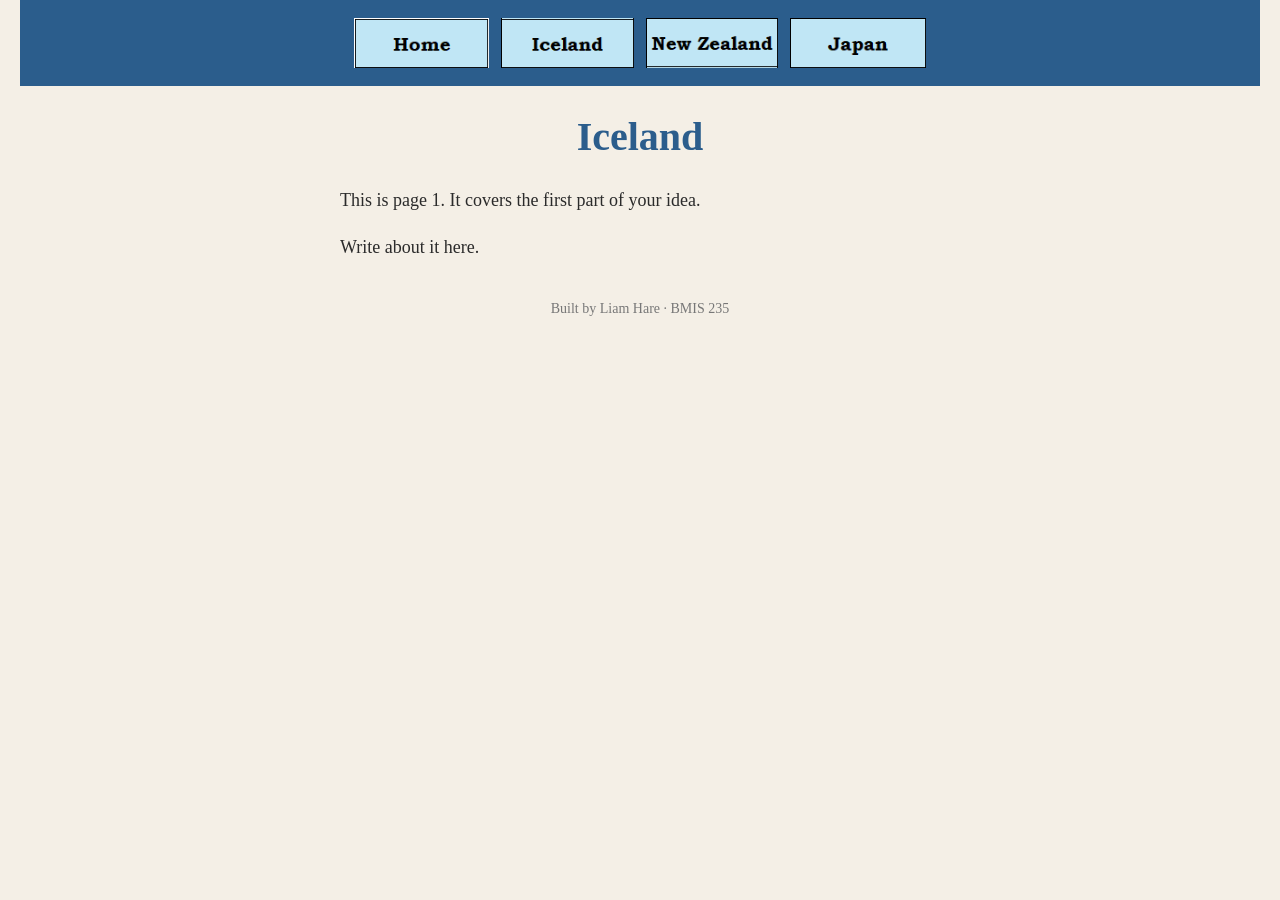
==== Iceland.html @ c1965251 "Update navigation links and footer in Iceland.html" ====
<!DOCTYPE html>
<!--
  Author: Liam Hare
  GU username: Liam Hare
  Course: BMIS 235 - HTML-3
-->
<html lang="en">
<head>
<meta charset="utf-8">
<meta name="author" content="YOUR NAME">
<title>Iceland</title>

<!-- this one line connects the page to the stylesheet -->
<link rel="stylesheet" href="styles.css">
</head>
<body>

<!-- ===== MENU ============================================================
     The menu is four links. Each link wraps an image instead of words.
     Build it once on this page, check that every link works,
     then copy the whole <nav> block and paste it over the menu on the
     other three pages, so every page has the exact same menu.
     ===================================================================== -->
<nav>
    <a href="index.html"><img src="img/Home.png" alt="Home"></a>
    <a href="page1.html"><img src="img/Iceland.png" alt="Iceland"></a>
    <a href="page2.html"><img src="img/NewZealand.png" alt="New Zealand"></a>
    <a href="page3.html"><img src="img/Japan.png" alt="Japan"></a>
</nav>

<h1>Iceland</h1>
<p>This is page 1. It covers the first part of your idea.</p>
<p>Write about it here.</p>

<!-- Footer: fill in your name -->
<footer>Built by Liam Hare &middot; BMIS 235</footer>

</body>
</html>
---- styles.css ----
/* =====================================================================
   styles.css  ·  YOUR BRAND
   ---------------------------------------------------------------------
   This one file is your brand guide. Every page that links to it gets
   the same font, the same colors and the same spacing.
   Change a color here once, and every page changes.

   Use the same font and colors you picked for your Excel menu images,
   so the menu and the pages look like one brand.
   ===================================================================== */

body {
    font-family: Georgia, "Times New Roman", serif;
    background-color: #f4efe6;
    color: #2b2b2b;
    margin: 0;
    padding: 0 20px 40px 20px;
}

/* the menu at the top of every page */
nav {
    background-color: #2b5d8c;
    padding: 14px;
    text-align: center;
}

/* every image inside the menu is forced to the same height.
   If your images still look different sizes, their WIDTHS are
   different: go back to Excel and make every cell the same size. */
nav img {
    height: 50px;
    margin: 4px;
    vertical-align: middle;
}

/* no underline or border around the image links */
nav a {
    text-decoration: none;
}

h1 {
    color: #2b5d8c;
    text-align: center;
    font-size: 40px;
}

p {
    max-width: 600px;
    margin: 20px auto;
    font-size: 18px;
    line-height: 1.5;
}

footer {
    text-align: center;
    font-size: 14px;
    color: #777777;
    margin-top: 40px;
}
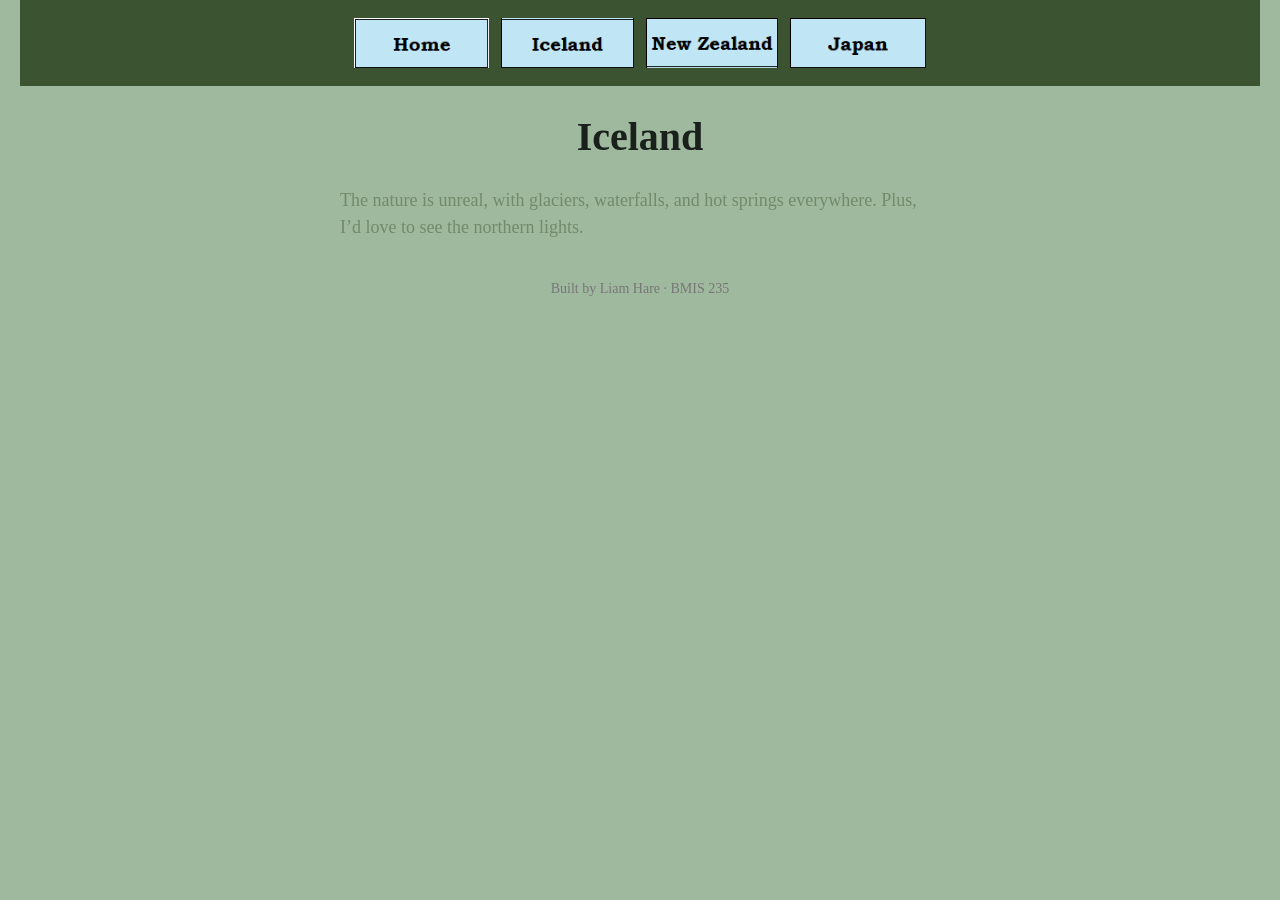
==== commit cba4e797: "Enhance Iceland page description Updated the description of Iceland to highlight its natural feature" ====
--- a/Iceland.html
+++ b/Iceland.html
@@ -23,14 +23,14 @@
      ===================================================================== -->
 <nav>
     <a href="index.html"><img src="img/Home.png" alt="Home"></a>
-    <a href="page1.html"><img src="img/Iceland.png" alt="Iceland"></a>
-    <a href="page2.html"><img src="img/NewZealand.png" alt="New Zealand"></a>
-    <a href="page3.html"><img src="img/Japan.png" alt="Japan"></a>
+    <a href="Iceland.html"><img src="img/Iceland.png" alt="Iceland"></a>
+    <a href="NewZealand.html"><img src="img/NewZealand.png" alt="New Zealand"></a>
+    <a href="Japan.html"><img src="img/Japan.png" alt="Japan"></a>
 </nav>
 
 <h1>Iceland</h1>
-<p>This is page 1. It covers the first part of your idea.</p>
-<p>Write about it here.</p>
+<p>The nature is unreal, with glaciers, waterfalls, and hot springs everywhere. Plus, I’d love to see the northern lights.</p>
+<p></p>
 
 <!-- Footer: fill in your name -->
 <footer>Built by Liam Hare &middot; BMIS 235</footer>
--- a/styles.css
+++ b/styles.css
@@ -11,15 +11,15 @@
 
 body {
     font-family: Georgia, "Times New Roman", serif;
-    background-color: #f4efe6;
-    color: #2b2b2b;
+    background-color: #9fb99e;
+    color: #718a6b;
     margin: 0;
     padding: 0 20px 40px 20px;
 }
 
 /* the menu at the top of every page */
 nav {
-    background-color: #2b5d8c;
+    background-color: #3b5331;
     padding: 14px;
     text-align: center;
 }
@@ -39,7 +39,7 @@
 }
 
 h1 {
-    color: #2b5d8c;
+    color: #1a201b;
     text-align: center;
     font-size: 40px;
 }
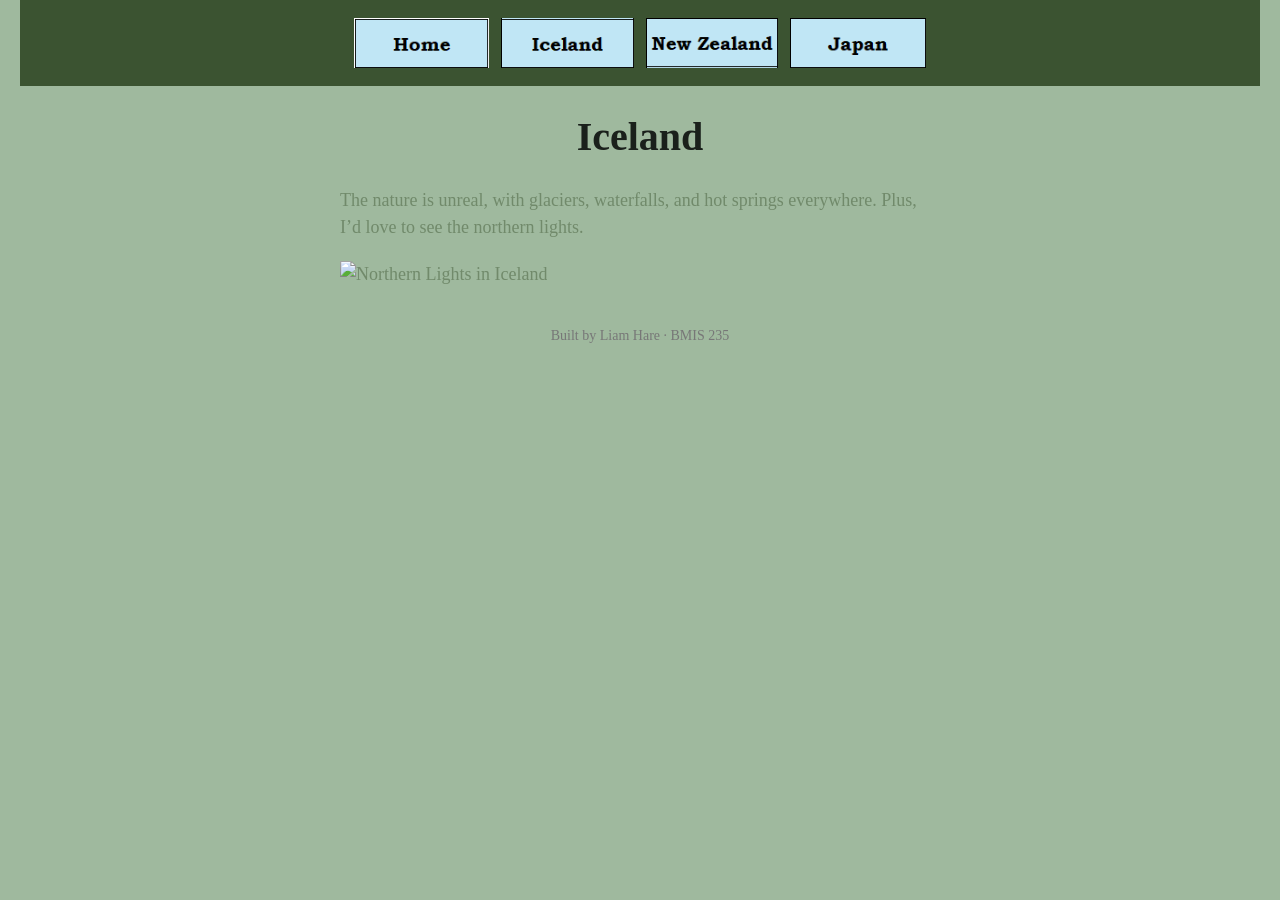
==== commit 8a351ca9: "Add image of Northern Lights in Iceland section" ====
--- a/Iceland.html
+++ b/Iceland.html
@@ -30,7 +30,7 @@
 
 <h1>Iceland</h1>
 <p>The nature is unreal, with glaciers, waterfalls, and hot springs everywhere. Plus, I’d love to see the northern lights.</p>
-<p></p>
+<p><img src="img/newzealand.jpg" alt="Northern Lights in Iceland"></p>
 
 <!-- Footer: fill in your name -->
 <footer>Built by Liam Hare &middot; BMIS 235</footer>
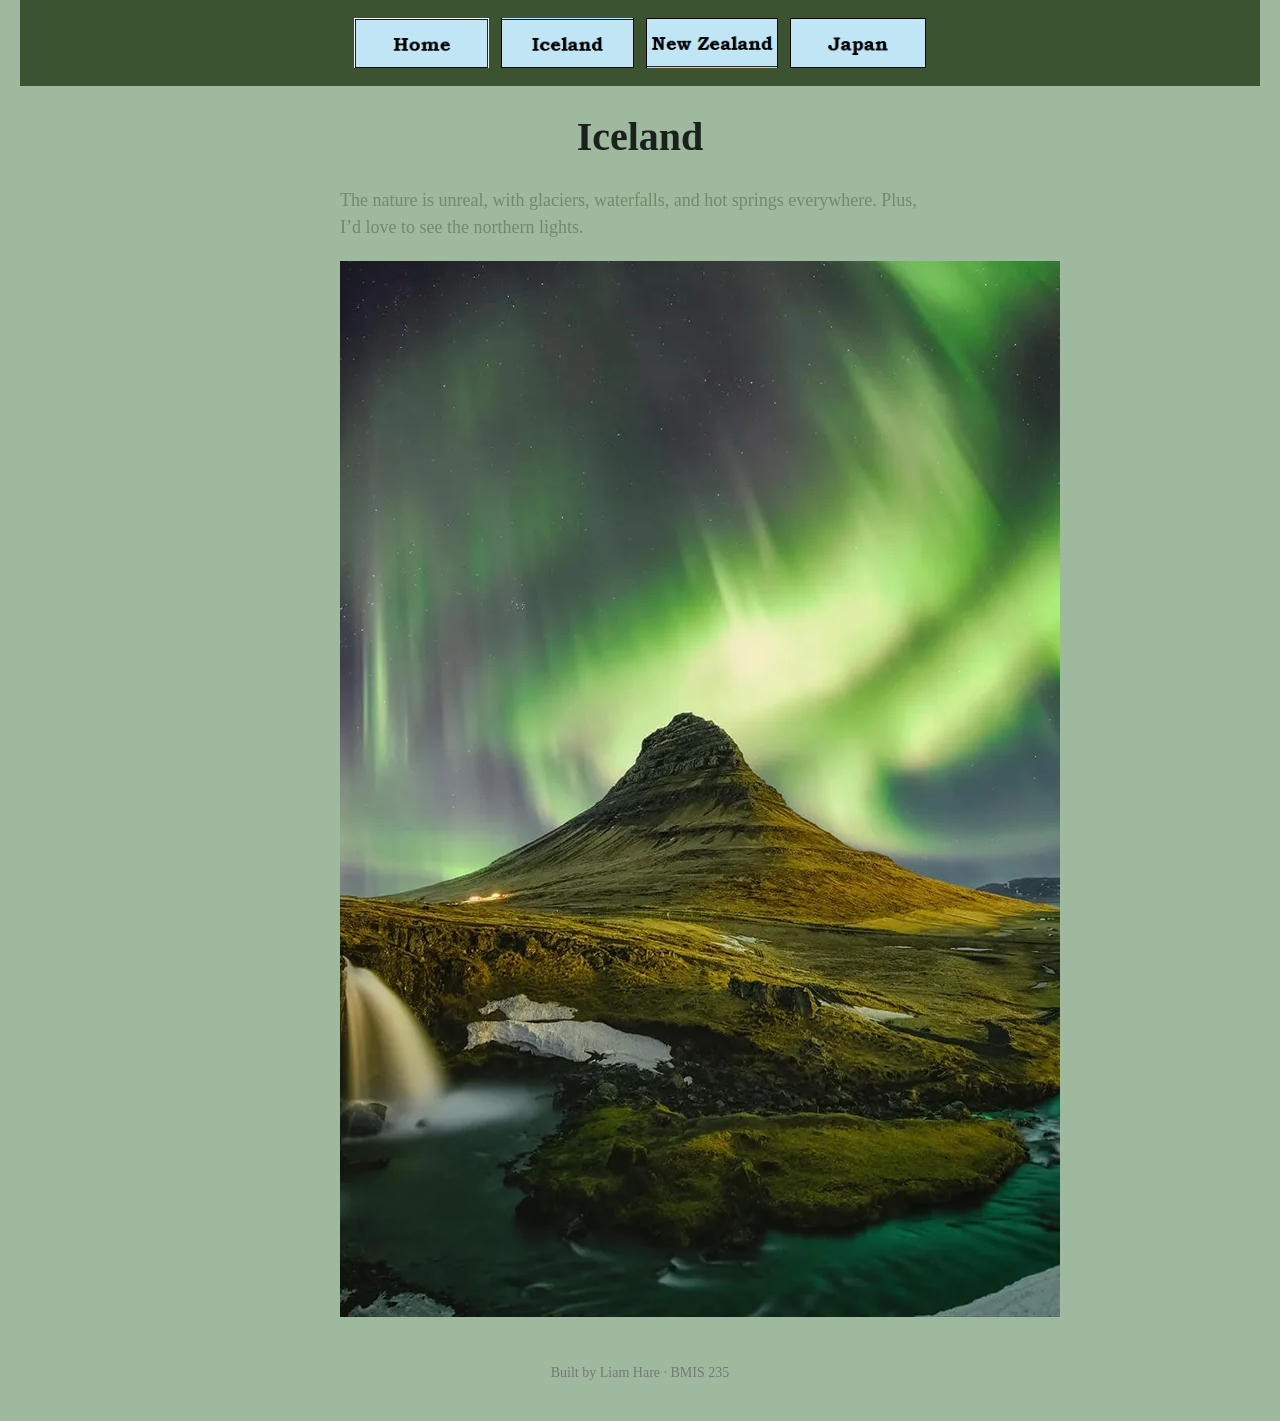
==== commit e5a591a7: "Update image source for northern lights in Iceland" ====
--- a/Iceland.html
+++ b/Iceland.html
@@ -30,7 +30,7 @@
 
 <h1>Iceland</h1>
 <p>The nature is unreal, with glaciers, waterfalls, and hot springs everywhere. Plus, I’d love to see the northern lights.</p>
-<p><img src="img/newzealand.jpg" alt="Northern Lights in Iceland"></p>
+<p><img src="img/nlights.webp" alt="Northern Lights in Iceland"></p>
 
 <!-- Footer: fill in your name -->
 <footer>Built by Liam Hare &middot; BMIS 235</footer>
